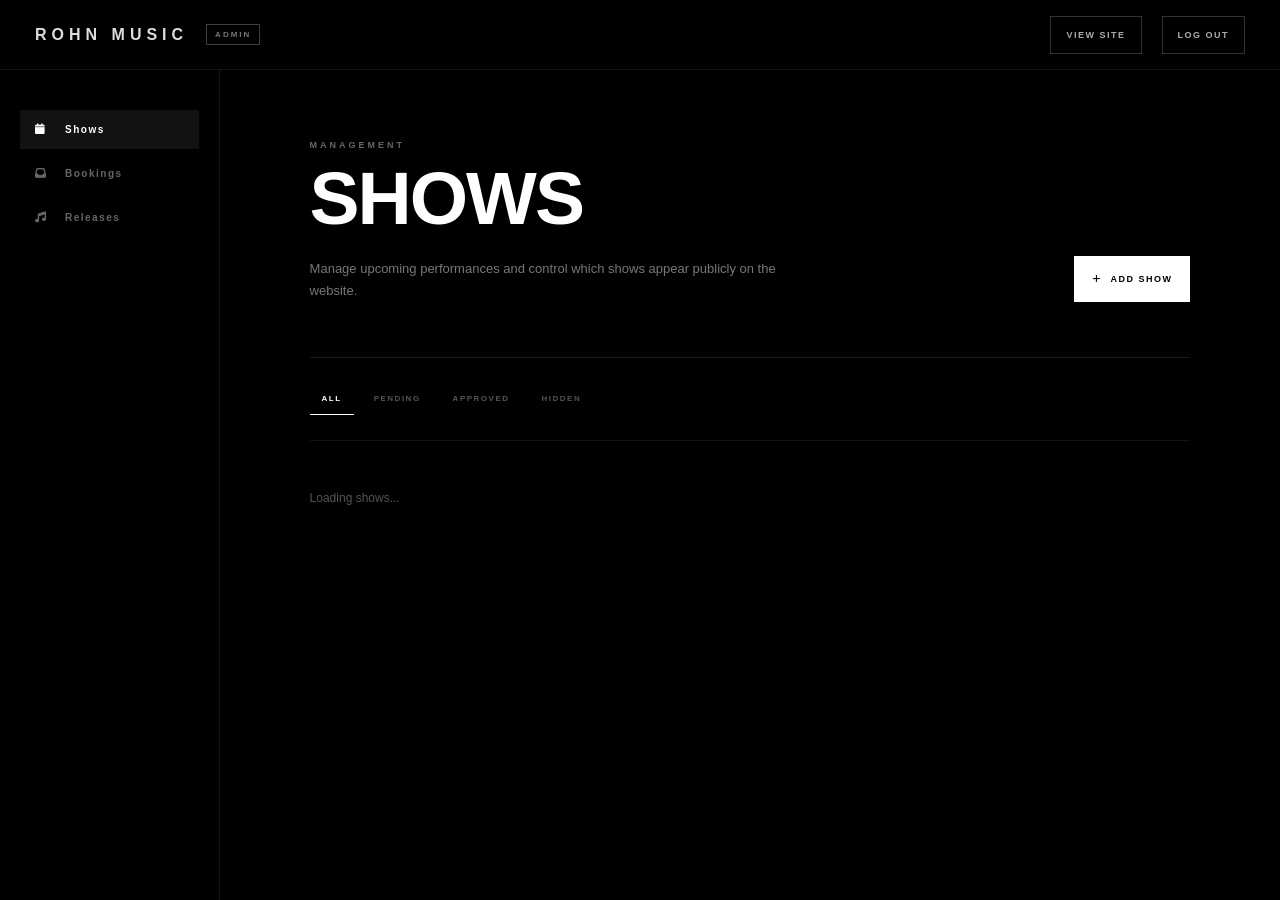
==== admin/index.html @ 68d1ed7a "first" ====
<!DOCTYPE html>
<html lang="en">

<head>

    <meta charset="UTF-8">

    <meta
        name="viewport"
        content="width=device-width, initial-scale=1.0"
    >

    <title>Admin | Rohn Music</title>

    <link
        rel="stylesheet"
        href="admin.css"
    >

    <link
        rel="stylesheet"
        href="https://cdnjs.cloudflare.com/ajax/libs/font-awesome/6.7.2/css/all.min.css"
    >

</head>


<body>


    <!-- ========================================
         ADMIN HEADER
    ========================================= -->

    <header class="admin-header">

        <div class="admin-brand">

            <span class="admin-brand-name">
                ROHN MUSIC
            </span>

            <span class="admin-brand-label">
                ADMIN
            </span>

        </div>


        <div class="admin-header-right">

            <a
                href="../index.html"
                class="view-site"
            >
                VIEW SITE
            </a>

            <button
                class="logout-button"
                id="logoutButton"
            >
                LOG OUT
            </button>

        </div>

    </header>



    <!-- ========================================
         ADMIN LAYOUT
    ========================================= -->

    <div class="admin-layout">


        <!-- ====================================
             SIDEBAR
        ====================================== -->

        <aside class="admin-sidebar">

            <nav class="admin-navigation">

                <button
                    class="admin-nav-item active"
                    data-page="shows"
                >
                    <i class="fa-solid fa-calendar"></i>
                    <span>Shows</span>
                </button>


                <button
                    class="admin-nav-item"
                    data-page="bookings"
                >
                    <i class="fa-solid fa-inbox"></i>
                    <span>Bookings</span>
                </button>


                <button
                    class="admin-nav-item"
                    data-page="releases"
                >
                    <i class="fa-solid fa-music"></i>
                    <span>Releases</span>
                </button>

            </nav>

        </aside>



        <!-- ====================================
             MAIN CONTENT
        ====================================== -->

        <main class="admin-main">


            <!-- =================================
                 SHOWS HEADER
            ================================= -->

            <section class="admin-page-header">

                <div>

                    <p class="admin-label">
                        MANAGEMENT
                    </p>

                    <h1>
                        SHOWS
                    </h1>

                    <p class="admin-description">
                        Manage upcoming performances
                        and control which shows appear
                        publicly on the website.
                    </p>

                </div>


                <button
                    class="admin-primary-button"
                    id="addShowButton"
                >
                    <i class="fa-solid fa-plus"></i>
                    ADD SHOW
                </button>

            </section>



            <!-- =================================
                 FILTER
            ================================= -->

            <section class="show-toolbar">

                <div class="show-filter">

                    <button
                        class="filter-button active"
                        data-status="all"
                    >
                        ALL
                    </button>

                    <button
                        class="filter-button"
                        data-status="pending"
                    >
                        PENDING
                    </button>

                    <button
                        class="filter-button"
                        data-status="approved"
                    >
                        APPROVED
                    </button>

                    <button
                        class="filter-button"
                        data-status="hidden"
                    >
                        HIDDEN
                    </button>

                </div>

            </section>



            <!-- =================================
                 SHOW LIST
            ================================= -->

            <section class="show-list">

                <div
                    id="showList"
                    class="show-list-inner"
                >

                    <!--
                        Shows will be inserted
                        here by admin.js.
                    -->

                    <div class="admin-loading">

                        <span>
                            Loading shows...
                        </span>

                    </div>

                </div>

            </section>


        </main>

    </div>



    <!-- ========================================
         ADD / EDIT SHOW MODAL
    ========================================= -->

    <div
        class="admin-modal"
        id="showModal"
    >

        <div class="admin-modal-overlay"></div>


        <div class="admin-modal-content">


            <div class="admin-modal-header">

                <div>

                    <p class="admin-label">
                        SHOW MANAGEMENT
                    </p>

                    <h2 id="modalTitle">
                        ADD SHOW
                    </h2>

                </div>


                <button
                    class="modal-close"
                    id="modalClose"
                    aria-label="Close"
                >
                    <i class="fa-solid fa-xmark"></i>
                </button>

            </div>



            <!-- =================================
                 SHOW FORM
            ================================= -->

            <form
                id="showForm"
                class="admin-form"
            >

                <input
                    type="hidden"
                    id="showId"
                >


                <div class="admin-form-grid">


                    <!-- TITLE -->

                    <div class="admin-form-group full">

                        <label for="showTitle">
                            SHOW NAME
                        </label>

                        <input
                            type="text"
                            id="showTitle"
                            name="title"
                            placeholder="Rohn Music Live"
                            required
                        >

                    </div>


                    <!-- DATE -->

                    <div class="admin-form-group">

                        <label for="showDate">
                            DATE
                        </label>

                        <input
                            type="date"
                            id="showDate"
                            name="event_date"
                            required
                        >

                    </div>


                    <!-- TIME -->

                    <div class="admin-form-group">

                        <label for="showTime">
                            TIME
                        </label>

                        <input
                            type="time"
                            id="showTime"
                            name="event_time"
                        >

                    </div>


                    <!-- VENUE -->

                    <div class="admin-form-group">

                        <label for="showVenue">
                            VENUE
                        </label>

                        <input
                            type="text"
                            id="showVenue"
                            name="venue"
                            placeholder="Venue name"
                        >

                    </div>


                    <!-- CITY -->

                    <div class="admin-form-group">

                        <label for="showCity">
                            CITY
                        </label>

                        <input
                            type="text"
                            id="showCity"
                            name="city"
                            placeholder="Mumbai"
                        >

                    </div>


                    <!-- TICKET URL -->

                    <div class="admin-form-group full">

                        <label for="ticketUrl">
                            TICKET URL
                        </label>

                        <input
                            type="url"
                            id="ticketUrl"
                            name="ticket_url"
                            placeholder="https://..."
                        >

                    </div>


                    <!-- DESCRIPTION -->

                    <div class="admin-form-group full">

                        <label for="showDescription">
                            DESCRIPTION
                        </label>

                        <textarea
                            id="showDescription"
                            name="description"
                            rows="5"
                            placeholder="Tell people about the show..."
                        ></textarea>

                    </div>


                    <!-- STATUS -->

                    <div class="admin-form-group">

                        <label for="showStatus">
                            STATUS
                        </label>

                        <select
                            id="showStatus"
                            name="status"
                        >

                            <option value="pending">
                                Pending
                            </option>

                            <option value="approved">
                                Approved
                            </option>

                            <option value="hidden">
                                Hidden
                            </option>

                        </select>

                    </div>


                    <!-- IMAGE -->

                    <div class="admin-form-group">

                        <label for="showImage">
                            IMAGE URL
                        </label>

                        <input
                            type="text"
                            id="showImage"
                            name="image_url"
                            placeholder="assets/show.jpg"
                        >

                    </div>

                </div>



                <!-- FORM ACTIONS -->

                <div class="admin-form-actions">

                    <button
                        type="button"
                        class="admin-secondary-button"
                        id="cancelShow"
                    >
                        CANCEL
                    </button>


                    <button
                        type="submit"
                        class="admin-primary-button"
                    >
                        SAVE SHOW
                    </button>

                </div>


                <p
                    id="formMessage"
                    class="admin-form-message"
                ></p>

            </form>

        </div>

    </div>



    <script src="admin.js"></script>

</body>

</html>
---- admin/admin.css ----
/* ========================================
   ROHN MUSIC
   ADMIN DASHBOARD
======================================== */


/* ========================================
   RESET
======================================== */

* {
    margin: 0;
    padding: 0;
    box-sizing: border-box;
}


html {
    scroll-behavior: smooth;
}


body {

    min-height: 100vh;

    background: #000;

    color: #fff;

    font-family:
        Arial,
        Helvetica,
        sans-serif;
}


/* ========================================
   HEADER
======================================== */

.admin-header {

    position: sticky;

    top: 0;

    z-index: 1000;

    height: 70px;

    display: flex;

    align-items: center;

    justify-content: space-between;

    padding:
        0
        35px;

    background: #000;

    border-bottom:
        1px solid
        rgba(255, 255, 255, 0.08);
}


.admin-brand {

    display: flex;

    align-items: center;

    gap: 18px;
}


.admin-brand-name {

    color: #ddd;

    font-size: 16px;

    font-weight: 600;

    letter-spacing: 5px;
}


.admin-brand-label {

    padding:
        5px
        8px;

    border:
        1px solid
        rgba(255, 255, 255, 0.25);

    color: #777;

    font-size: 8px;

    font-weight: 600;

    letter-spacing: 2px;
}


.admin-header-right {

    display: flex;

    align-items: center;

    gap: 20px;
}


.view-site,
.logout-button {

    display: inline-flex;

    align-items: center;

    justify-content: center;

    height: 38px;

    padding:
        0
        15px;

    border:
        1px solid
        rgba(255, 255, 255, 0.2);

    background: transparent;

    color: #aaa;

    text-decoration: none;

    font-family: inherit;

    font-size: 9px;

    font-weight: 600;

    letter-spacing: 1.5px;

    cursor: pointer;

    transition:
        color 0.25s ease,
        background 0.25s ease,
        border-color 0.25s ease;
}


.view-site:hover,
.logout-button:hover {

    color: #fff;

    border-color:
        rgba(255, 255, 255, 0.6);
}


/* ========================================
   LAYOUT
======================================== */

.admin-layout {

    display: flex;

    min-height:
        calc(100vh - 70px);
}


/* ========================================
   SIDEBAR
======================================== */

.admin-sidebar {

    width: 220px;

    flex-shrink: 0;

    padding:
        40px
        20px;

    border-right:
        1px solid
        rgba(255, 255, 255, 0.08);
}


.admin-navigation {

    display: flex;

    flex-direction: column;

    gap: 5px;
}


.admin-nav-item {

    width: 100%;

    display: flex;

    align-items: center;

    gap: 14px;

    padding:
        14px
        15px;

    border: none;

    background: transparent;

    color: #666;

    text-align: left;

    font-family: inherit;

    font-size: 10px;

    font-weight: 600;

    letter-spacing: 1.5px;

    cursor: pointer;

    transition:
        color 0.25s ease,
        background 0.25s ease;
}


.admin-nav-item i {

    width: 16px;

    font-size: 11px;
}


.admin-nav-item:hover {

    color: #fff;

    background:
        rgba(255, 255, 255, 0.04);
}


.admin-nav-item.active {

    color: #fff;

    background:
        rgba(255, 255, 255, 0.07);
}


/* ========================================
   MAIN
======================================== */

.admin-main {

    flex: 1;

    min-width: 0;

    padding:
        70px
        7%
        100px;
}


/* ========================================
   PAGE HEADER
======================================== */

.admin-page-header {

    display: flex;

    align-items: flex-end;

    justify-content: space-between;

    gap: 40px;

    padding-bottom: 55px;

    border-bottom:
        1px solid
        rgba(255, 255, 255, 0.1);
}


.admin-label {

    margin-bottom: 15px;

    color: #666;

    font-size: 9px;

    font-weight: 600;

    letter-spacing: 3px;
}


.admin-page-header h1 {

    color: #fff;

    font-size:
        clamp(
            45px,
            6vw,
            75px
        );

    font-weight: 600;

    line-height: 0.9;

    letter-spacing: -2px;
}


.admin-description {

    max-width: 500px;

    margin-top: 25px;

    color: #777;

    font-size: 13px;

    line-height: 1.7;
}


/* ========================================
   BUTTONS
======================================== */

.admin-primary-button {

    min-height: 46px;

    display: inline-flex;

    align-items: center;

    justify-content: center;

    gap: 9px;

    padding:
        0
        18px;

    border: none;

    background: #fff;

    color: #000;

    font-family: inherit;

    font-size: 9px;

    font-weight: 700;

    letter-spacing: 1.5px;

    cursor: pointer;

    transition:
        background 0.25s ease,
        transform 0.25s ease;
}


.admin-primary-button:hover {

    background: #ddd;

    transform:
        translateY(-2px);
}


.admin-secondary-button {

    height: 46px;

    padding:
        0
        20px;

    border:
        1px solid
        rgba(255, 255, 255, 0.2);

    background: transparent;

    color: #aaa;

    font-family: inherit;

    font-size: 9px;

    font-weight: 600;

    letter-spacing: 1.5px;

    cursor: pointer;

    transition:
        color 0.25s ease,
        border-color 0.25s ease;
}


.admin-secondary-button:hover {

    color: #fff;

    border-color:
        rgba(255, 255, 255, 0.6);
}


/* ========================================
   TOOLBAR
======================================== */

.show-toolbar {

    padding:
        25px
        0;

    border-bottom:
        1px solid
        rgba(255, 255, 255, 0.08);
}


.show-filter {

    display: flex;

    align-items: center;

    gap: 8px;
}


.filter-button {

    height: 32px;

    padding:
        0
        12px;

    border: none;

    background: transparent;

    color: #555;

    font-family: inherit;

    font-size: 8px;

    font-weight: 600;

    letter-spacing: 1.5px;

    cursor: pointer;
}


.filter-button:hover {

    color: #aaa;
}


.filter-button.active {

    color: #fff;

    border-bottom:
        1px solid #fff;
}


/* ========================================
   SHOW LIST
======================================== */

.show-list {

    width: 100%;
}


.show-list-inner {

    width: 100%;
}


.admin-loading {

    padding:
        50px
        0;

    color: #555;

    font-size: 12px;
}


/* ========================================
   SHOW CARD
======================================== */

.admin-show-card {

    display: grid;

    grid-template-columns:
        minmax(250px, 1.5fr)
        minmax(180px, 1fr)
        auto;

    align-items: center;

    gap: 40px;

    padding:
        32px
        0;

    border-bottom:
        1px solid
        rgba(255, 255, 255, 0.1);
}


.admin-show-title {

    color: #fff;

    font-size: 20px;

    font-weight: 500;

    letter-spacing: -0.5px;
}


.admin-show-meta {

    display: flex;

    flex-direction: column;

    gap: 7px;
}


.admin-show-date {

    color: #aaa;

    font-size: 11px;

    letter-spacing: 1px;
}


.admin-show-location {

    color: #555;

    font-size: 9px;

    letter-spacing: 1.5px;
}


/* ========================================
   STATUS
======================================== */

.show-status {

    display: inline-flex;

    width: fit-content;

    padding:
        7px
        9px;

    border:
        1px solid
        rgba(255, 255, 255, 0.15);

    font-size: 8px;

    font-weight: 600;

    letter-spacing: 1.2px;
}


.show-status-approved {

    color: #fff;

    border-color:
        rgba(255, 255, 255, 0.5);
}


.show-status-pending {

    color: #aaa;
}


.show-status-hidden {

    color: #555;

    border-color: #222;
}


/* ========================================
   ACTIONS
======================================== */

.admin-show-actions {

    display: flex;

    align-items: center;

    justify-content: flex-end;

    gap: 8px;
}


.show-action {

    width: 34px;

    height: 34px;

    display: flex;

    align-items: center;

    justify-content: center;

    border:
        1px solid
        rgba(255, 255, 255, 0.12);

    background: transparent;

    color: #777;

    cursor: pointer;

    transition:
        color 0.2s ease,
        border-color 0.2s ease,
        background 0.2s ease;
}


.show-action:hover {

    color: #fff;

    border-color:
        rgba(255, 255, 255, 0.5);

    background:
        rgba(255, 255, 255, 0.05);
}


/* ========================================
   MODAL
======================================== */

.admin-modal {

    position: fixed;

    inset: 0;

    z-index: 2000;

    display: none;

    align-items: center;

    justify-content: center;

    padding: 30px;
}


.admin-modal.show {

    display: flex;
}


.admin-modal-overlay {

    position: absolute;

    inset: 0;

    background:
        rgba(0, 0, 0, 0.82);

    backdrop-filter:
        blur(5px);
}


.admin-modal-content {

    position: relative;

    z-index: 1;

    width: 100%;

    max-width: 800px;

    max-height: 90vh;

    overflow-y: auto;

    padding: 45px;

    background: #0a0a0a;

    border:
        1px solid
        rgba(255, 255, 255, 0.12);
}


/* ========================================
   MODAL HEADER
======================================== */

.admin-modal-header {

    display: flex;

    align-items: flex-start;

    justify-content: space-between;

    gap: 30px;

    padding-bottom: 35px;

    border-bottom:
        1px solid
        rgba(255, 255, 255, 0.1);
}


.admin-modal-header h2 {

    color: #fff;

    font-size: 35px;

    font-weight: 600;

    letter-spacing: -1px;
}


.modal-close {

    width: 38px;

    height: 38px;

    display: flex;

    align-items: center;

    justify-content: center;

    border:
        1px solid
        rgba(255, 255, 255, 0.15);

    background: transparent;

    color: #777;

    cursor: pointer;
}


.modal-close:hover {

    color: #fff;

    border-color:
        rgba(255, 255, 255, 0.5);
}


/* ========================================
   FORM
======================================== */

.admin-form {

    padding-top: 35px;
}


.admin-form-grid {

    display: grid;

    grid-template-columns:
        repeat(2, 1fr);

    gap: 28px;
}


.admin-form-group {

    display: flex;

    flex-direction: column;

    gap: 9px;
}


.admin-form-group.full {

    grid-column:
        1 / -1;
}


.admin-form-group label {

    color: #666;

    font-size: 8px;

    font-weight: 600;

    letter-spacing: 2px;
}


.admin-form-group input,
.admin-form-group textarea,
.admin-form-group select {

    width: 100%;

    padding:
        13px
        0;

    border: none;

    border-bottom:
        1px solid #333;

    outline: none;

    background: transparent;

    color: #fff;

    font-family: inherit;

    font-size: 13px;

    border-radius: 0;

    transition:
        border-color 0.25s ease;
}


.admin-form-group input:focus,
.admin-form-group textarea:focus,
.admin-form-group select:focus {

    border-bottom-color: #fff;
}


.admin-form-group textarea {

    resize: vertical;

    line-height: 1.6;
}


.admin-form-group input::placeholder,
.admin-form-group textarea::placeholder {

    color: #444;
}


.admin-form-group select {

    cursor: pointer;

    appearance: none;
}


.admin-form-group select option {

    background: #111;

    color: #fff;
}


/* ========================================
   FORM ACTIONS
======================================== */

.admin-form-actions {

    display: flex;

    justify-content: flex-end;

    gap: 10px;

    margin-top: 45px;

    padding-top: 25px;

    border-top:
        1px solid
        rgba(255, 255, 255, 0.1);
}


.admin-form-message {

    min-height: 20px;

    margin-top: 15px;

    color: #aaa;

    font-size: 11px;
}


/* ========================================
   MOBILE
======================================== */

@media (max-width: 800px) {

    .admin-header {

        padding:
            0
            18px;
    }


    .admin-brand-label {

        display: none;
    }


    .admin-sidebar {

        width: 70px;

        padding:
            25px
            10px;
    }


    .admin-nav-item {

        justify-content: center;

        padding:
            14px 5px;
    }


    .admin-nav-item span {

        display: none;
    }


    .admin-main {

        padding:
            50px
            25px
            80px;
    }


    .admin-page-header {

        align-items: flex-start;

        flex-direction: column;
    }


    .admin-show-card {

        grid-template-columns: 1fr;

        gap: 20px;

        padding:
            28px
            0;
    }


    .admin-show-actions {

        justify-content: flex-start;
    }


    .admin-form-grid {

        grid-template-columns: 1fr;
    }


    .admin-form-group.full {

        grid-column: auto;
    }


    .admin-modal-content {

        padding: 30px;

        max-height: 95vh;
    }

}


@media (max-width: 500px) {

    .admin-header {

        height: 60px;
    }


    .admin-brand-name {

        font-size: 13px;

        letter-spacing: 3px;
    }


    .view-site {

        display: none;
    }


    .admin-layout {

        min-height:
            calc(100vh - 60px);
    }


    .admin-sidebar {

        width: 58px;
    }


    .admin-main {

        padding:
            40px
            18px
            70px;
    }


    .admin-page-header h1 {

        font-size: 50px;
    }


    .show-filter {

        overflow-x: auto;
    }


    .admin-modal {

        padding: 10px;
    }


    .admin-modal-content {

        padding: 25px 20px;
    }


    .admin-form-actions {

        flex-direction: column-reverse;
    }


    .admin-form-actions button {

        width: 100%;
    }

}
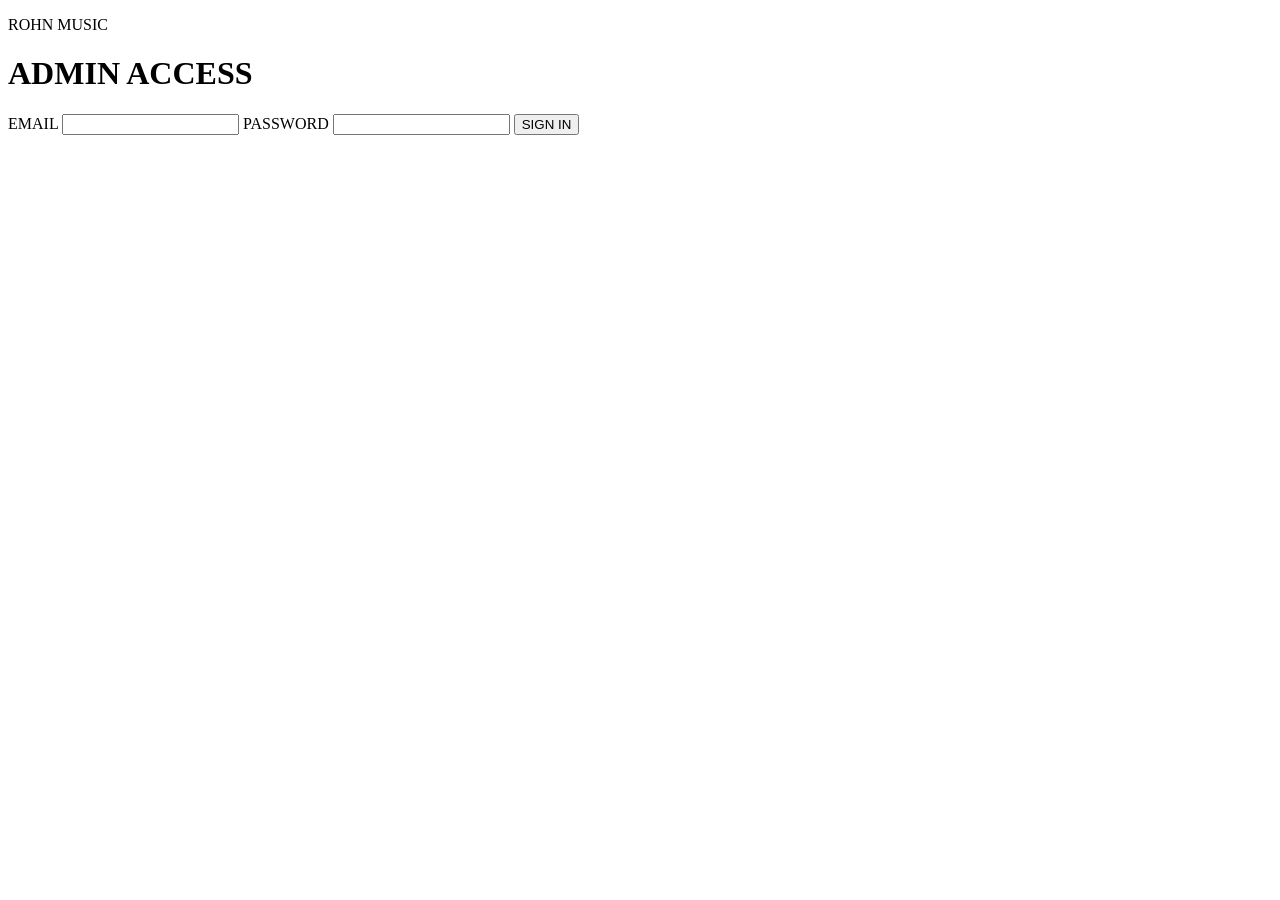
==== commit 95dfd751: "first" ====
--- a/admin/index.html
+++ b/admin/index.html
@@ -57,6 +57,7 @@
             </a>
 
             <button
+                type="button"
                 class="logout-button"
                 id="logoutButton"
             >
@@ -85,29 +86,44 @@
             <nav class="admin-navigation">
 
                 <button
+                    type="button"
                     class="admin-nav-item active"
                     data-page="shows"
                 >
                     <i class="fa-solid fa-calendar"></i>
-                    <span>Shows</span>
+
+                    <span>
+                        Shows
+                    </span>
+
                 </button>
 
 
                 <button
+                    type="button"
                     class="admin-nav-item"
                     data-page="bookings"
                 >
                     <i class="fa-solid fa-inbox"></i>
-                    <span>Bookings</span>
+
+                    <span>
+                        Bookings
+                    </span>
+
                 </button>
 
 
                 <button
+                    type="button"
                     class="admin-nav-item"
                     data-page="releases"
                 >
                     <i class="fa-solid fa-music"></i>
-                    <span>Releases</span>
+
+                    <span>
+                        Releases
+                    </span>
+
                 </button>
 
             </nav>
@@ -149,11 +165,15 @@
 
 
                 <button
+                    type="button"
                     class="admin-primary-button"
                     id="addShowButton"
                 >
+
                     <i class="fa-solid fa-plus"></i>
+
                     ADD SHOW
+
                 </button>
 
             </section>
@@ -168,32 +188,48 @@
 
                 <div class="show-filter">
 
+
+                    <!-- ALL -->
+
                     <button
+                        type="button"
                         class="filter-button active"
                         data-status="all"
                     >
                         ALL
                     </button>
 
+
+                    <!-- PENDING APPROVAL -->
+
                     <button
+                        type="button"
                         class="filter-button"
                         data-status="pending"
                     >
                         PENDING
                     </button>
 
+
+                    <!-- APPROVED -->
+
                     <button
+                        type="button"
                         class="filter-button"
                         data-status="approved"
                     >
                         APPROVED
                     </button>
 
+
+                    <!-- REJECTED -->
+
                     <button
+                        type="button"
                         class="filter-button"
-                        data-status="hidden"
+                        data-status="rejected"
                     >
-                        HIDDEN
+                        REJECTED
                     </button>
 
                 </div>
@@ -212,11 +248,6 @@
                     id="showList"
                     class="show-list-inner"
                 >
-
-                    <!--
-                        Shows will be inserted
-                        here by admin.js.
-                    -->
 
                     <div class="admin-loading">
 
@@ -246,11 +277,19 @@
         id="showModal"
     >
 
+        <!-- MODAL OVERLAY -->
+
         <div class="admin-modal-overlay"></div>
 
 
+        <!-- MODAL CONTENT -->
+
         <div class="admin-modal-content">
 
+
+            <!-- =================================
+                 MODAL HEADER
+            ================================= -->
 
             <div class="admin-modal-header">
 
@@ -268,11 +307,14 @@
 
 
                 <button
+                    type="button"
                     class="modal-close"
                     id="modalClose"
                     aria-label="Close"
                 >
+
                     <i class="fa-solid fa-xmark"></i>
+
                 </button>
 
             </div>
@@ -288,6 +330,8 @@
                 class="admin-form"
             >
 
+                <!-- Hidden ID -->
+
                 <input
                     type="hidden"
                     id="showId"
@@ -297,7 +341,9 @@
                 <div class="admin-form-grid">
 
 
-                    <!-- TITLE -->
+                    <!-- =================================
+                         TITLE
+                    ================================= -->
 
                     <div class="admin-form-group full">
 
@@ -316,7 +362,10 @@
                     </div>
 
 
-                    <!-- DATE -->
+
+                    <!-- =================================
+                         DATE
+                    ================================= -->
 
                     <div class="admin-form-group">
 
@@ -327,31 +376,37 @@
                         <input
                             type="date"
                             id="showDate"
-                            name="event_date"
+                            name="date"
                             required
                         >
 
                     </div>
 
 
-                    <!-- TIME -->
+
+                    <!-- =================================
+                         START TIME
+                    ================================= -->
 
                     <div class="admin-form-group">
 
                         <label for="showTime">
-                            TIME
+                            START TIME
                         </label>
 
                         <input
                             type="time"
                             id="showTime"
-                            name="event_time"
-                        >
-
-                    </div>
-
-
-                    <!-- VENUE -->
+                            name="start_time"
+                        >
+
+                    </div>
+
+
+
+                    <!-- =================================
+                         VENUE
+                    ================================= -->
 
                     <div class="admin-form-group">
 
@@ -369,7 +424,10 @@
                     </div>
 
 
-                    <!-- CITY -->
+
+                    <!-- =================================
+                         CITY
+                    ================================= -->
 
                     <div class="admin-form-group">
 
@@ -387,25 +445,10 @@
                     </div>
 
 
-                    <!-- TICKET URL -->
-
-                    <div class="admin-form-group full">
-
-                        <label for="ticketUrl">
-                            TICKET URL
-                        </label>
-
-                        <input
-                            type="url"
-                            id="ticketUrl"
-                            name="ticket_url"
-                            placeholder="https://..."
-                        >
-
-                    </div>
-
-
-                    <!-- DESCRIPTION -->
+
+                    <!-- =================================
+                         DESCRIPTION
+                    ================================= -->
 
                     <div class="admin-form-group full">
 
@@ -423,12 +466,15 @@
                     </div>
 
 
-                    <!-- STATUS -->
+
+                    <!-- =================================
+                         SHOW STATUS
+                    ================================= -->
 
                     <div class="admin-form-group">
 
                         <label for="showStatus">
-                            STATUS
+                            SHOW STATUS
                         </label>
 
                         <select
@@ -436,24 +482,31 @@
                             name="status"
                         >
 
-                            <option value="pending">
-                                Pending
+                            <option value="upcoming">
+                                Upcoming
                             </option>
 
-                            <option value="approved">
-                                Approved
+                            <option value="live">
+                                Live
                             </option>
 
-                            <option value="hidden">
-                                Hidden
+                            <option value="completed">
+                                Completed
                             </option>
 
+                            <option value="cancelled">
+                                Cancelled
+                            </option>
+
                         </select>
 
                     </div>
 
 
-                    <!-- IMAGE -->
+
+                    <!-- =================================
+                         IMAGE URL
+                    ================================= -->
 
                     <div class="admin-form-group">
 
@@ -474,9 +527,12 @@
 
 
 
-                <!-- FORM ACTIONS -->
+                <!-- =================================
+                     FORM ACTIONS
+                ================================= -->
 
                 <div class="admin-form-actions">
+
 
                     <button
                         type="button"
@@ -491,11 +547,20 @@
                         type="submit"
                         class="admin-primary-button"
                     >
+
+                        <i class="fa-solid fa-check"></i>
+
                         SAVE SHOW
+
                     </button>
 
                 </div>
 
+
+
+                <!-- =================================
+                     FORM MESSAGE
+                ================================= -->
 
                 <p
                     id="formMessage"
@@ -510,6 +575,10 @@
 
 
 
+    <!-- ========================================
+         JAVASCRIPT
+    ========================================= -->
+
     <script src="admin.js"></script>
 
 </body>
